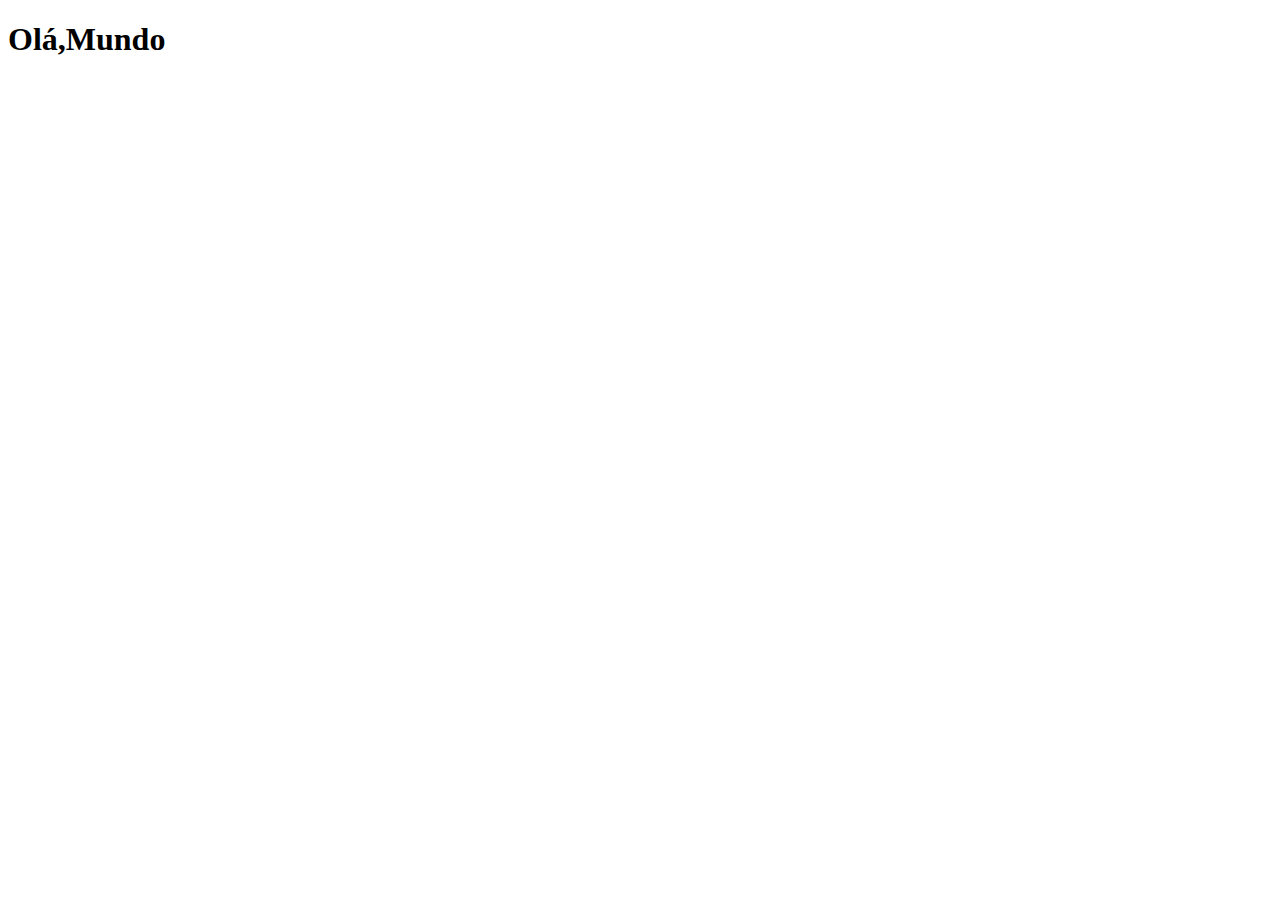
==== index.html @ 63165247 "Projeto Social index" ====
<!DOCTYPE html>
<html lang="pt-br">
<head>
    <meta charset="UTF-8">
    <meta name="viewport" content="width=device-width, initial-scale=1.0">
    <link rel="shortcut icon" href="favicon.ico" type="image/x-icon">
    <title>Projeto Redes Sociais</title>
</head>
<body>
    <h1>Olá,Mundo</h1>
</body>
</html>
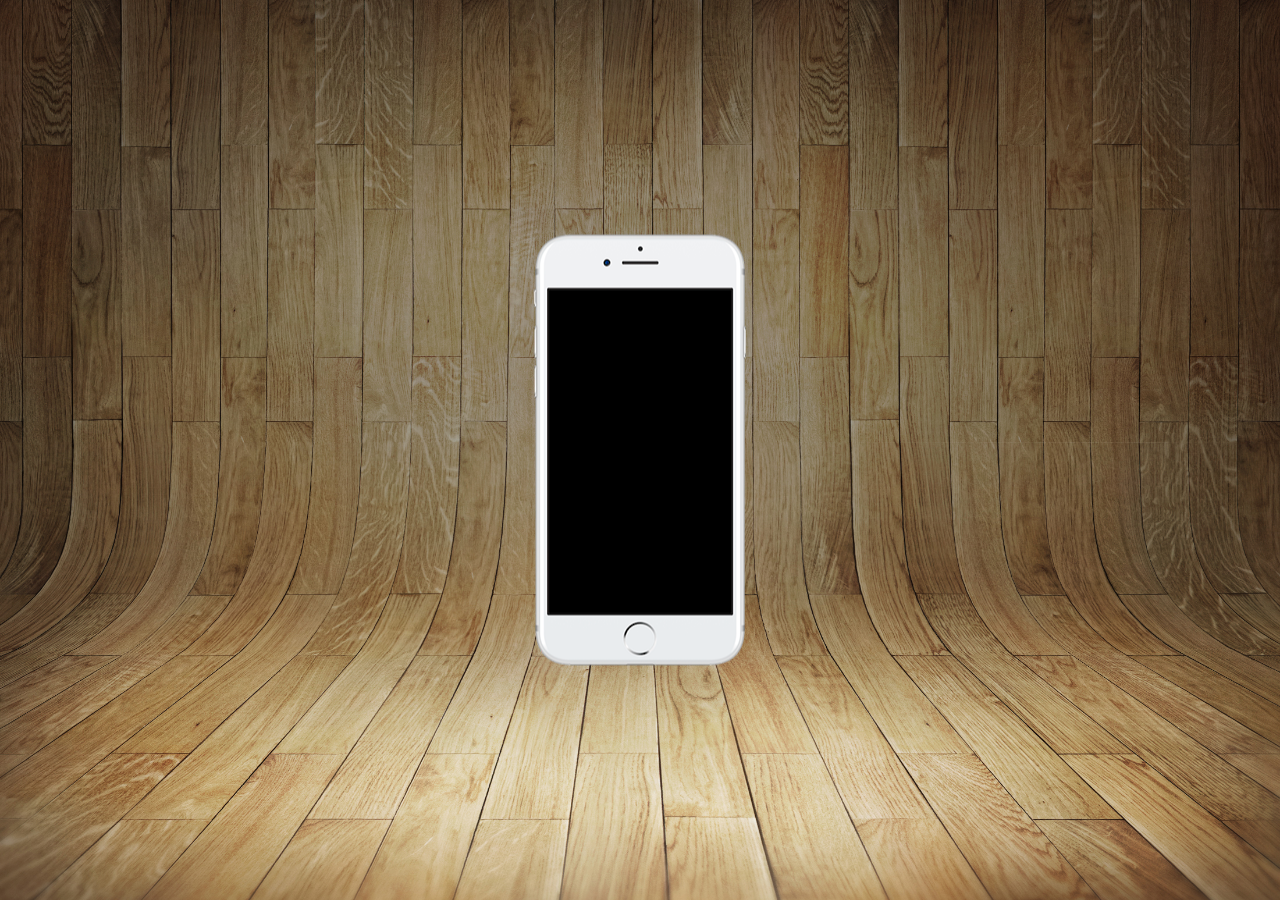
==== commit 622d1d26: "Estrutura básica" ====
--- a/index.html
+++ b/index.html
@@ -4,9 +4,17 @@
     <meta charset="UTF-8">
     <meta name="viewport" content="width=device-width, initial-scale=1.0">
     <link rel="shortcut icon" href="favicon.ico" type="image/x-icon">
+    <link rel="stylesheet" href="estilos/style.css">
     <title>Projeto Redes Sociais</title>
 </head>
 <body>
-    <h1>Olá,Mundo</h1>
+   <main>
+        <section id="telefone">
+
+        </section>
+        <section id="redes-sociais">
+
+        </section>
+   </main>
 </body>
 </html>--- a/estilos/style.css
+++ b/estilos/style.css
@@ -0,0 +1,36 @@
+@charset "UTF-8"
+
+* {
+    margin: 0px;
+    padding: 0px;
+    font-family: Arial, Helvetica, sans-serif;
+}
+
+html, body {
+    margin: 0px;
+    height: 100vh;
+    width: 100vw;
+    background-color: black;
+}
+
+body {
+    background: url('../imagens/fundo-madeira.jpg') no-repeat top center;
+    background-size: cover;
+    background-attachment: fixed;
+}
+
+main {
+    position: relative;
+    height: 100vh;
+}
+section#telefone {
+    position: absolute;
+    top: 50%;
+    left: 50%;
+    transform: translate(-50%, -50%) ;
+
+    height: 435px;
+    width: 216px;
+    background-color: blue;
+    background: url('../imagens/frame-iphone1.png') no-repeat;
+}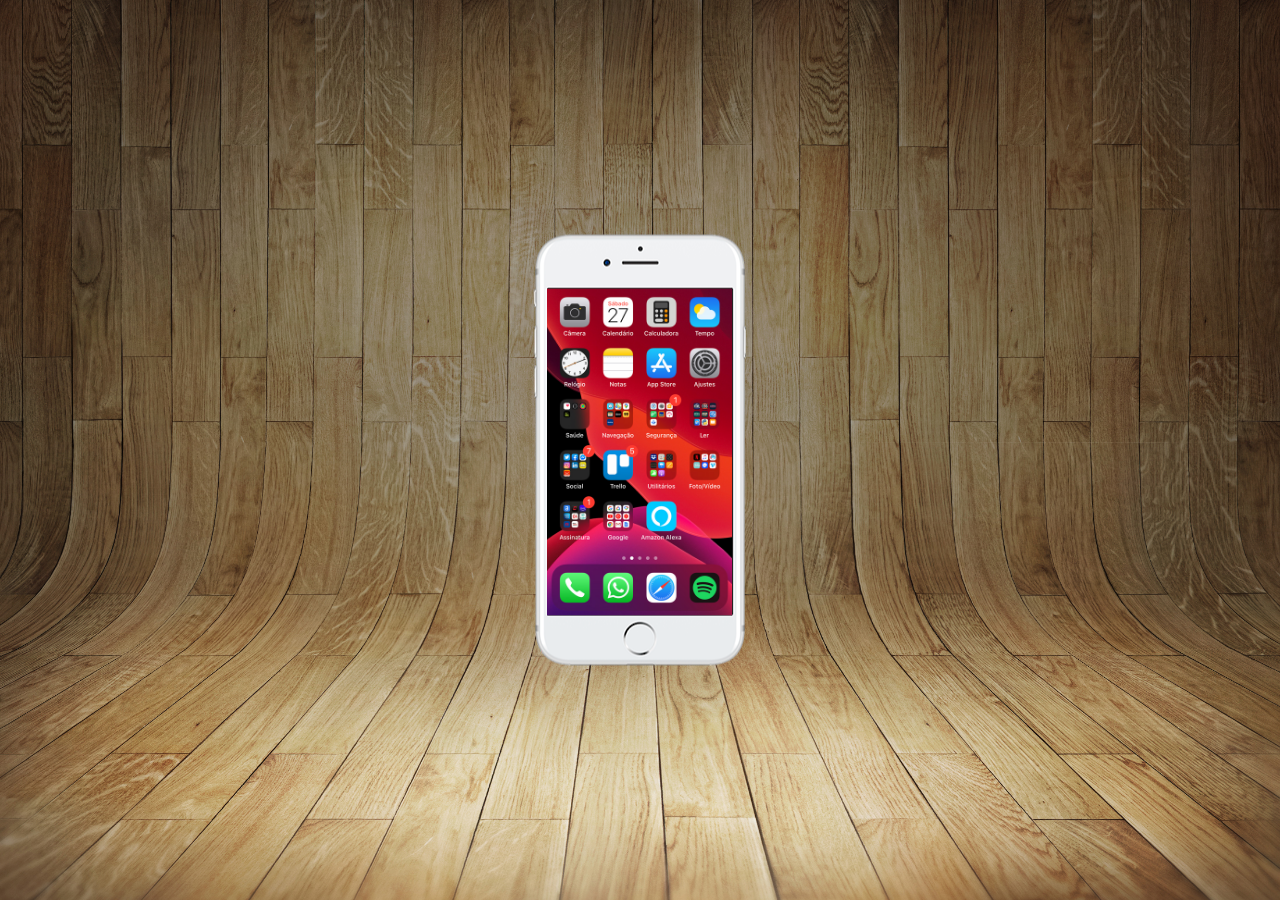
==== commit c3599276: "Home" ====
--- a/index.html
+++ b/index.html
@@ -10,7 +10,7 @@
 <body>
    <main>
         <section id="telefone">
-
+            <iframe src="home.html" name="tela" id="tela" frameborder="0"></iframe>
         </section>
         <section id="redes-sociais">
 
--- a/estilos/style.css
+++ b/estilos/style.css
@@ -33,4 +33,12 @@
     width: 216px;
     background-color: blue;
     background: url('../imagens/frame-iphone1.png') no-repeat;
+}
+
+iframe#tela {
+    position: relative;
+    top: 56px;
+    left: 15px;
+    width: 185px;
+    height: 327px;
 }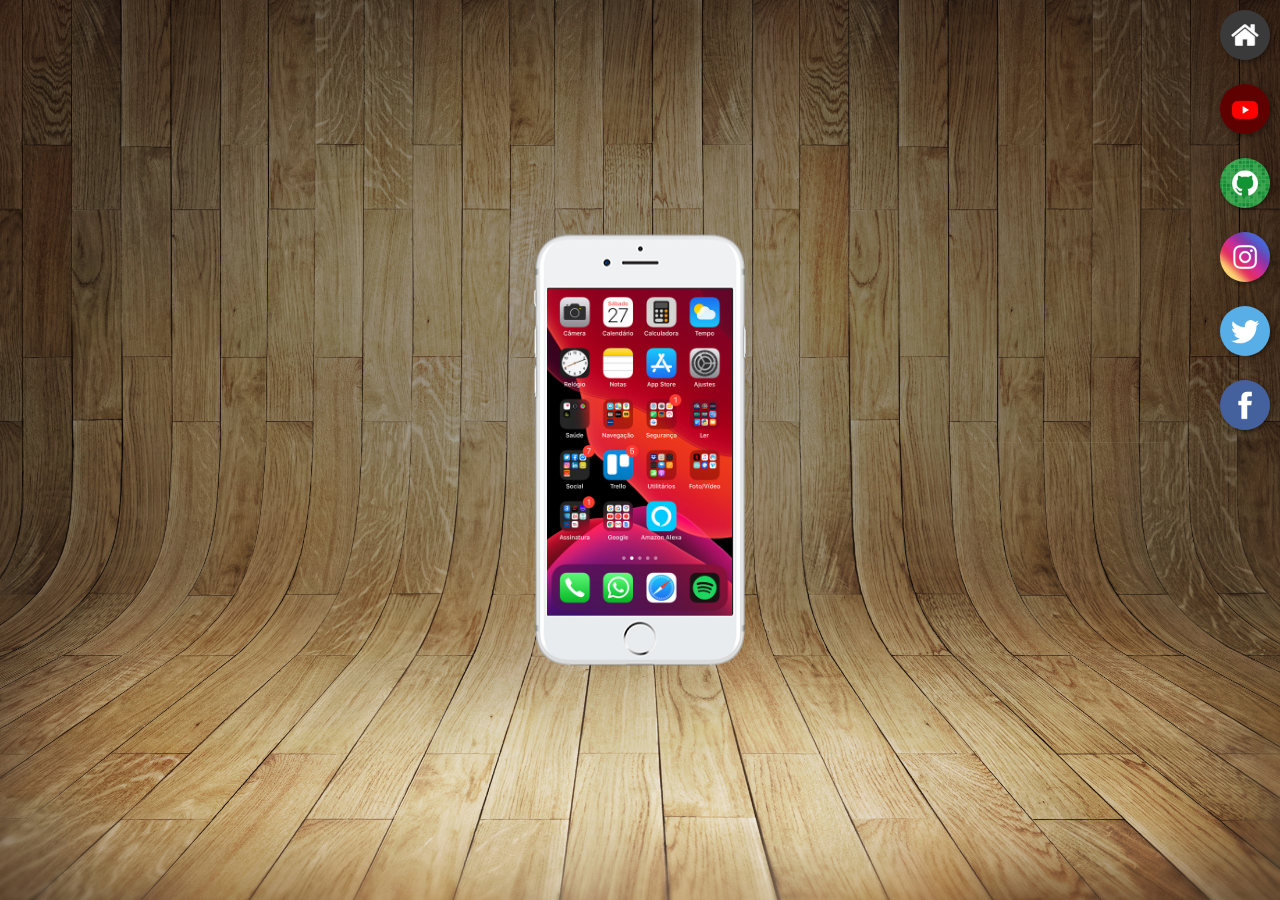
==== commit 9530ba4f: "Criei botões na lateral" ====
--- a/index.html
+++ b/index.html
@@ -10,10 +10,17 @@
 <body>
    <main>
         <section id="telefone">
-            <iframe src="home.html" name="tela" id="tela" frameborder="0"></iframe>
+            <iframe src="home.html" name="tela" id="tela" frameborder="0">
+                Seu navegador não é compatível com isso.
+            </iframe>
         </section>
         <section id="redes-sociais">
-
+            <a href="#" target="tela"><img src="imagens/logo-home.jpg" alt="Home"></a><br>
+            <a href="#" target="tela"><img src="imagens/logo-youtube.jpg" alt="YouTube"></a><br>
+            <a href="#" target="tela"><img src="imagens/logo-github.jpg" alt="GitHub"></a><br>
+            <a href="#" target="tela"><img src="imagens/logo-instagram.jpg" alt="Instagram"></a><br>
+            <a href="#" target="tela"><img src="imagens/logo-twitter.jpg" alt="Twitter"></a><br>
+            <a href="#" target="tela"><img src="imagens/logo-facebook.jpg" alt="Facebook"></a>
         </section>
    </main>
 </body>
--- a/estilos/style.css
+++ b/estilos/style.css
@@ -34,6 +34,24 @@
     background-color: blue;
     background: url('../imagens/frame-iphone1.png') no-repeat;
 }
+section#redes-sociais {
+    text-align: right;
+}
+section#redes-sociais img {
+    width: 50px;
+    margin: 10px;
+    border-radius:50%;
+   box-shadow: 2px 2px 5px rgba(0, 0, 0, 0.400)
+   ;
+   box-sizing: border-box;
+}
+
+section#redes-sociais img:hover {
+    border: 2px solid rgba(255, 255, 255, 0.600);
+    transform: translate(-3px, -3px);
+    box-shadow: 5px 5px 10px rgba(0, 0, 0, 0.551);
+    transition: transform .3s, border 1s;
+}
 
 iframe#tela {
     position: relative;
